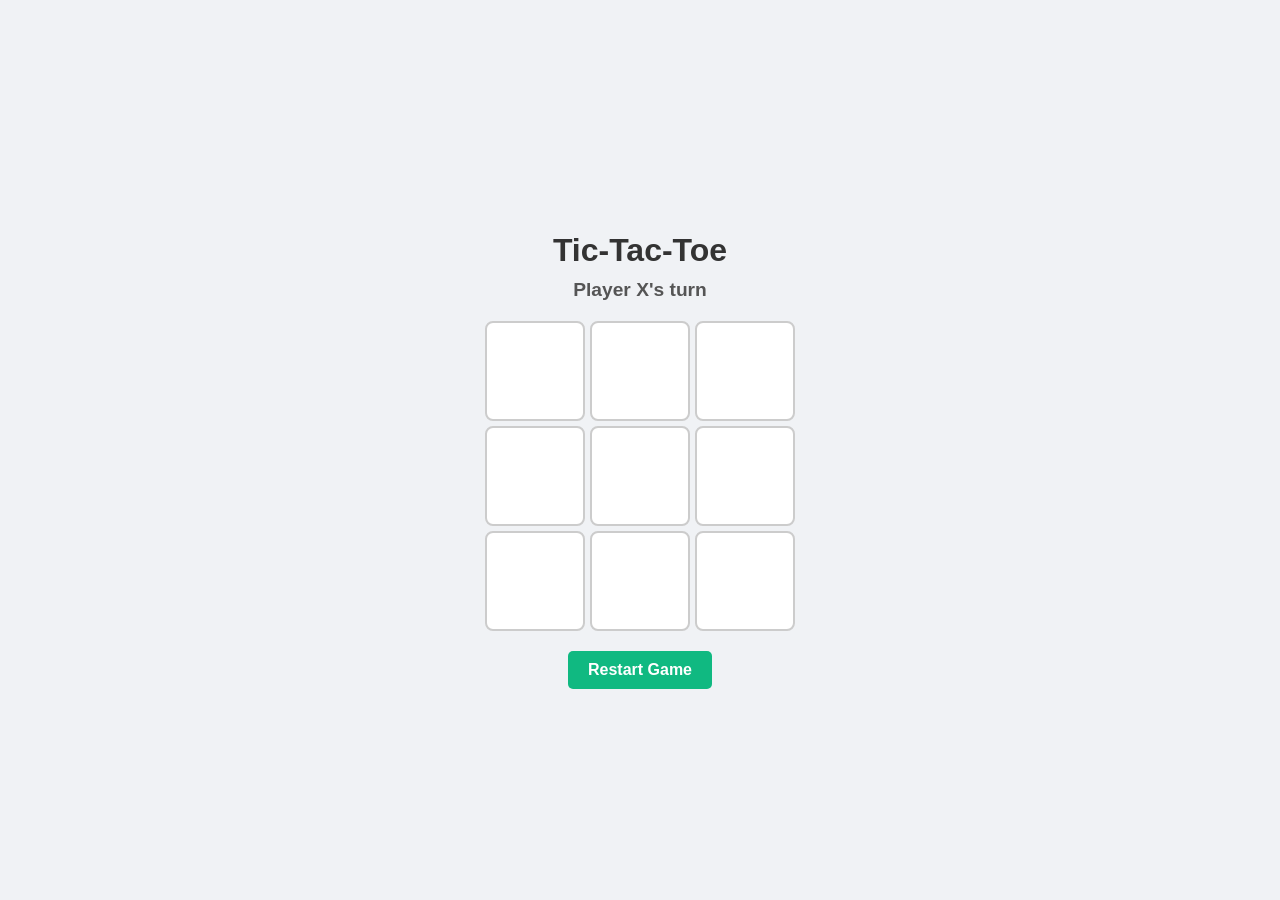
==== tic-tac-toe/index.html @ b9aaaea9 "base game" ====
<!DOCTYPE html>
<html lang="en">
<head>
    <meta charset="UTF-8">
    <meta name="viewport" content="width=device-width, initial-scale=1.0">
    <title>JavaScript Tic-Tac-Toe</title>
    <link rel="stylesheet" href="style.css">
</head>
<body>
    <div class="game-container">
        <h1>Tic-Tac-Toe</h1>
        <div id="status">Player X's turn</div>
        <div id="board" class="board">
            <div class="cell" data-index="0"></div>
            <div class="cell" data-index="1"></div>
            <div class="cell" data-index="2"></div>
            <div class="cell" data-index="3"></div>
            <div class="cell" data-index="4"></div>
            <div class="cell" data-index="5"></div>
            <div class="cell" data-index="6"></div>
            <div class="cell" data-index="7"></div>
            <div class="cell" data-index="8"></div>
        </div>
        <button id="restart-btn">Restart Game</button>
    </div>
    <script src="script.js"></script>
</body>
</html>
---- tic-tac-toe/style.css ----
body {
    font-family: 'Arial', sans-serif;
    background-color: #f0f2f5;
    display: flex;
    justify-content: center;
    align-items: center;
    height: 100vh;
    margin: 0;
}

.game-container {
    text-align: center;
}

h1 {
    color: #333;
    margin-bottom: 10px;
}

#status {
    font-size: 1.2rem;
    margin-bottom: 20px;
    font-weight: bold;
    color: #555;
}

.board {
    display: grid;
    grid-template-columns: repeat(3, 100px);
    grid-template-rows: repeat(3, 100px);
    gap: 5px;
    margin-bottom: 20px;
}

.cell {
    background-color: #fff;
    border: 2px solid #ccc;
    border-radius: 8px;
    font-size: 2.5rem;
    font-weight: bold;
    display: flex;
    justify-content: center;
    align-items: center;
    cursor: pointer;
    transition: background-color 0.2s;
}

.cell:hover {
    background-color: #eaf2ff;
}

.cell.x { color: #3b82f6; }
.cell.o { color: #ef4444; }

button {
    padding: 10px 20px;
    font-size: 1rem;
    font-weight: bold;
    background-color: #10b981;
    color: white;
    border: none;
    border-radius: 5px;
    cursor: pointer;
}

button:hover {
    background-color: #059669;
}
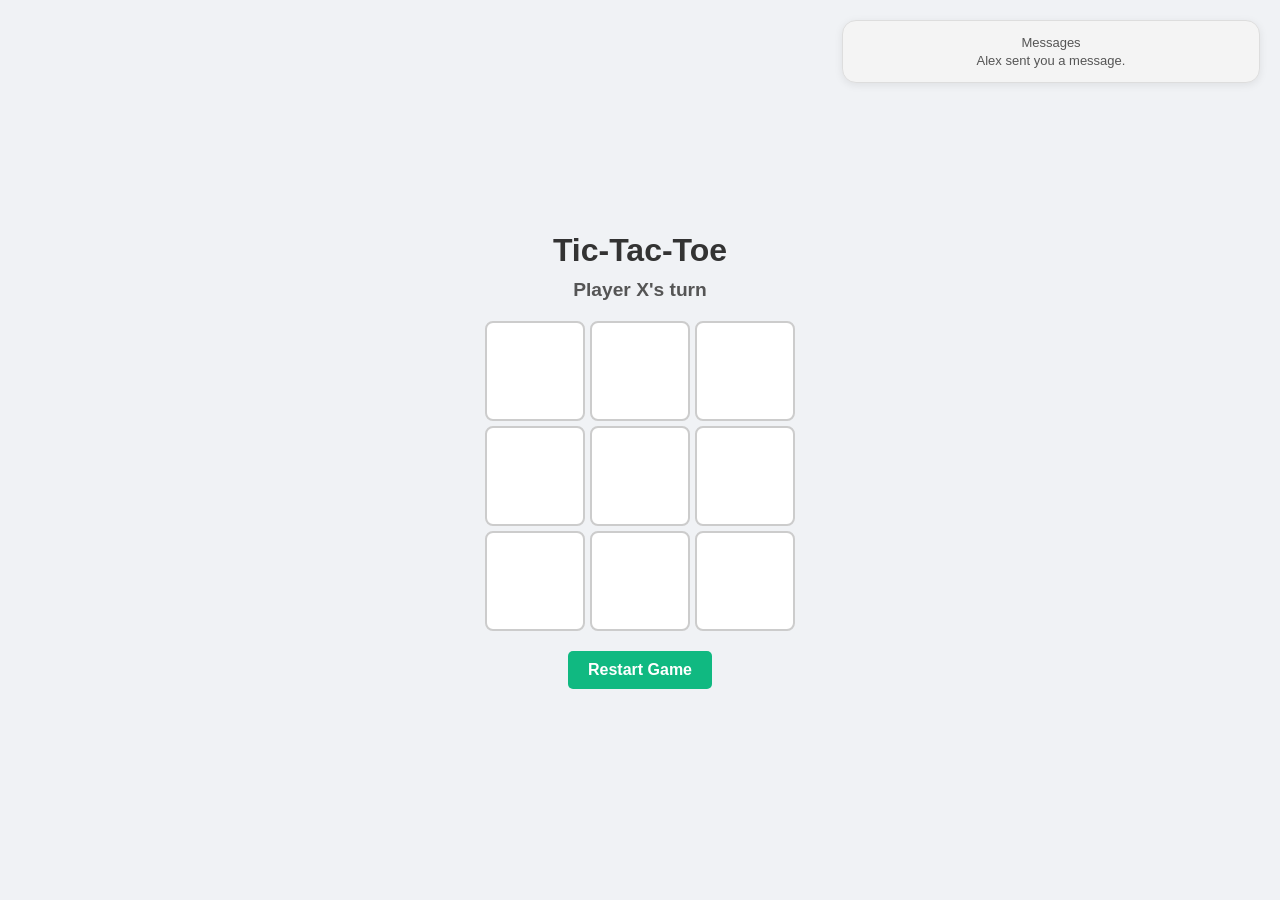
==== commit d316338f: "WIP: toast" ====
--- a/tic-tac-toe/index.html
+++ b/tic-tac-toe/index.html
@@ -10,6 +10,7 @@
     <div class="game-container">
         <h1>Tic-Tac-Toe</h1>
         <div id="status">Player X's turn</div>
+
         <div id="board" class="board">
             <div class="cell" data-index="0"></div>
             <div class="cell" data-index="1"></div>
@@ -22,6 +23,10 @@
             <div class="cell" data-index="8"></div>
         </div>
         <button id="restart-btn">Restart Game</button>
+        <div id="toast" class="toast blend">
+            <div class="toast-title">Messages</div>
+            <div class="toast-body">Alex sent you a message.</div>
+        </div>
     </div>
     <script src="script.js"></script>
 </body>
--- a/tic-tac-toe/style.css
+++ b/tic-tac-toe/style.css
@@ -66,3 +66,108 @@
 button:hover {
     background-color: #059669;
 }
+
+
+
+/* Toast container */
+.toast {
+    position: fixed;
+    top: 20px;
+    right: 20px;
+
+    width: min(90vw, 380px);
+    padding: 14px 18px;
+
+    border-radius: 14px;
+    z-index: 1000;
+
+    font-family: Arial, sans-serif;
+
+    /* Toast animation */
+    animation: fade 0.60s ease-out;
+}
+
+/* BLEND: Low visual prominence */
+.toast.blend {
+    background: #f4f4f4;
+    color: #555;
+
+    border: 1px solid #ddd;
+    box-shadow: 0 2px 8px rgba(0, 0, 0, 0.08);
+
+    font-size: 14px;
+    font-weight: 400;
+}
+
+.toast.blend .toast-title {
+    font-size: 13px;
+    font-weight: 400;
+    margin-bottom: 3px;
+}
+
+.toast.blend .toast-body {
+    font-size: 13px;
+    font-weight: 300;
+}
+
+/* STUN: High visual prominence */
+.toast.stun {
+    background: #ffeb3b;
+    color: #111;
+
+    border: 3px solid #111;
+    box-shadow: 0 6px 20px rgba(0, 0, 0, 0.3);
+
+    font-size: 16px;
+    font-weight: 700;
+}
+
+.toast.stun .toast-title {
+    font-size: 17px;
+    font-weight: 800;
+    margin-bottom: 4px;
+}
+
+.toast.stun .toast-body {
+    font-size: 16px;
+    font-weight: 600;
+}
+
+
+/* Animation */
+@keyframes slide {
+    from {
+        opacity: 0;
+        transform: translate(200px);
+    }
+
+    to {
+        opacity: 1;
+        transform: translate(0px);
+    }
+}
+
+/* Fade */
+@keyframes fade {
+    from {
+        opacity: 0;
+    }
+    to {
+        opacity: 1;
+    }
+}
+
+/* Pulse */
+@keyframes pulse {
+    0% {
+        opacity: 0;
+        transform: scale(0.8);
+    }
+    50% {
+        opacity: 1;
+        transform: scale(1.05);
+    }
+    100% {
+        transform: scale(1);
+    }
+}
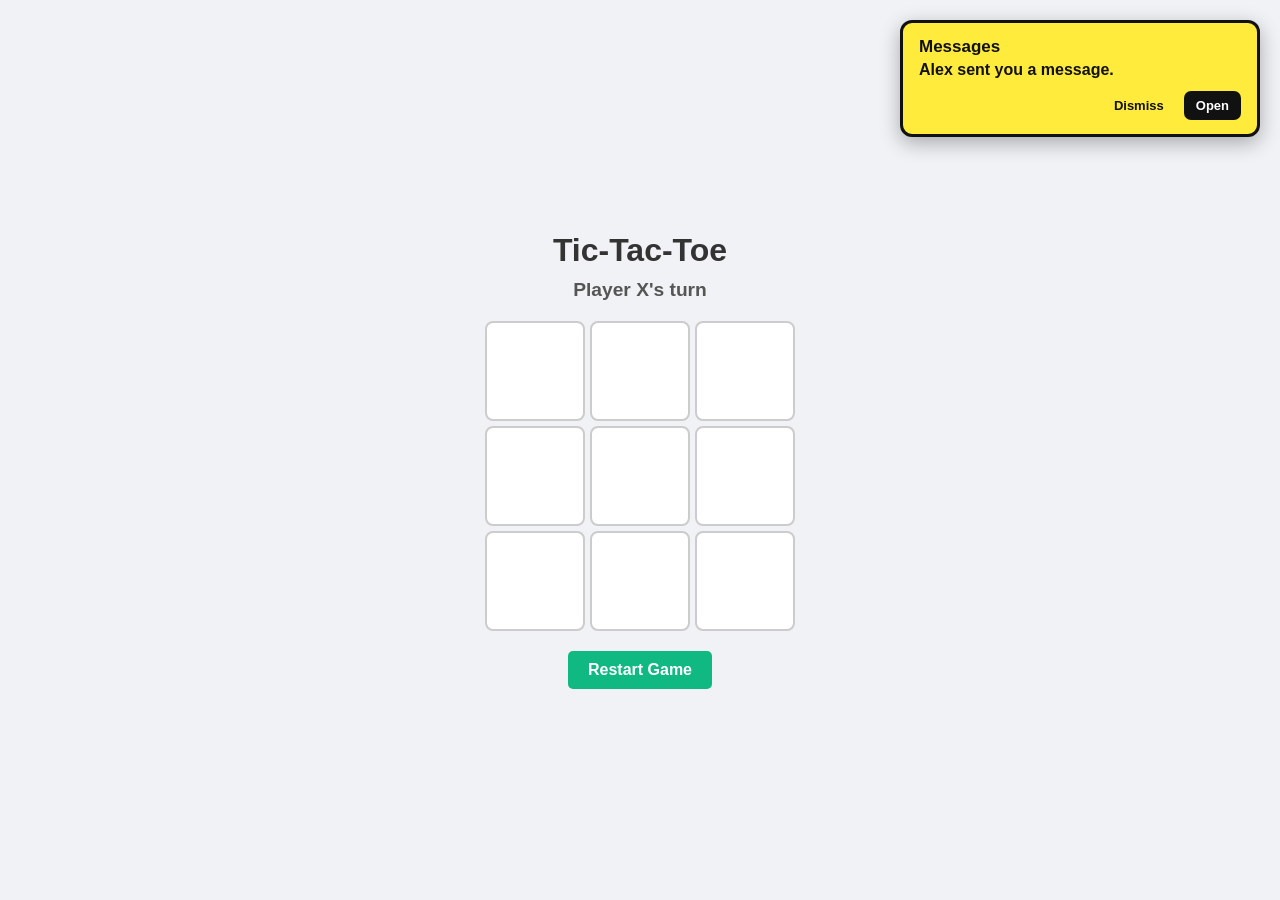
==== commit 14802d14: "more WIP on toast timing + logging" ====
--- a/tic-tac-toe/index.html
+++ b/tic-tac-toe/index.html
@@ -23,9 +23,18 @@
             <div class="cell" data-index="8"></div>
         </div>
         <button id="restart-btn">Restart Game</button>
-        <div id="toast" class="toast blend">
-            <div class="toast-title">Messages</div>
-            <div class="toast-body">Alex sent you a message.</div>
+    </div>
+    <div id="toast" class="toast blend">
+        <div class="toast-title">Messages</div>
+        <div class="toast-body">Alex sent you a message.</div>
+
+        <div class="toast-actions">
+            <button id="dismissButton" class="toast-button dismiss">
+                Dismiss
+            </button>
+            <button id="openButton" class="toast-button open">
+                Open
+            </button>
         </div>
     </div>
     <script src="script.js"></script>
--- a/tic-tac-toe/style.css
+++ b/tic-tac-toe/style.css
@@ -75,66 +75,59 @@
     top: 20px;
     right: 20px;
 
-    width: min(90vw, 380px);
-    padding: 14px 18px;
-
-    border-radius: 14px;
+    width: min(90vw, 360px);
+    padding: 14px 16px;
+
+    border-radius: 12px;
     z-index: 1000;
 
     font-family: Arial, sans-serif;
-
-    /* Toast animation */
-    animation: fade 0.60s ease-out;
-}
-
-/* BLEND: Low visual prominence */
-.toast.blend {
+    
+    box-sizing: border-box;     /* Prevent text from making the toast huge */
+}
+
+/* Low Prominence */
+.toast.low {
     background: #f4f4f4;
     color: #555;
-
     border: 1px solid #ddd;
-    box-shadow: 0 2px 8px rgba(0, 0, 0, 0.08);
-
-    font-size: 14px;
-    font-weight: 400;
-}
-
-.toast.blend .toast-title {
+
+    box-shadow: 0 2px 6px rgba(0, 0, 0, 0.08);
+}
+
+.toast.low .toast-title {
     font-size: 13px;
     font-weight: 400;
     margin-bottom: 3px;
 }
 
-.toast.blend .toast-body {
+.toast.low .toast-body {
     font-size: 13px;
     font-weight: 300;
 }
 
-/* STUN: High visual prominence */
-.toast.stun {
+/* High Prominence */
+.toast.high {
     background: #ffeb3b;
     color: #111;
-
     border: 3px solid #111;
+
     box-shadow: 0 6px 20px rgba(0, 0, 0, 0.3);
-
-    font-size: 16px;
-    font-weight: 700;
-}
-
-.toast.stun .toast-title {
+}
+
+.toast.high .toast-title {
     font-size: 17px;
     font-weight: 800;
     margin-bottom: 4px;
 }
 
-.toast.stun .toast-body {
+.toast.high .toast-body {
     font-size: 16px;
     font-weight: 600;
 }
 
 
-/* Animation */
+/* Animations */
 @keyframes slide {
     from {
         opacity: 0;
@@ -147,7 +140,6 @@
     }
 }
 
-/* Fade */
 @keyframes fade {
     from {
         opacity: 0;
@@ -157,7 +149,6 @@
     }
 }
 
-/* Pulse */
 @keyframes pulse {
     0% {
         opacity: 0;
@@ -171,3 +162,54 @@
         transform: scale(1);
     }
 }
+
+@keyframes toast-out {
+    from {
+        opacity: 1;
+    }
+
+    to {
+        opacity: 0;
+    }
+}
+
+.toast.slide {
+    animation: slide 0.60s ease-out;
+}
+.toast.fade {
+    animation: fade 0.60s ease-out;
+}
+.toast.pop {
+    animation: pop 0.60s ease-out;
+}
+.toast.hide {
+    animation: toast-out 0.30s ease-in forwards;
+}
+
+.toast-actions {
+    display: flex;
+    justify-content: flex-end;
+    gap: 8px;
+    margin-top: 12px;
+}
+
+.toast-button {
+    border: none;
+    border-radius: 7px;
+    padding: 7px 12px;
+
+    font-size: 13px;
+    font-weight: 600;
+
+    cursor: pointer;
+}
+
+.toast-button.dismiss {
+    background: transparent;
+    color: inherit;
+}
+
+.toast-button.open {
+    background: #111;
+    color: white;
+}
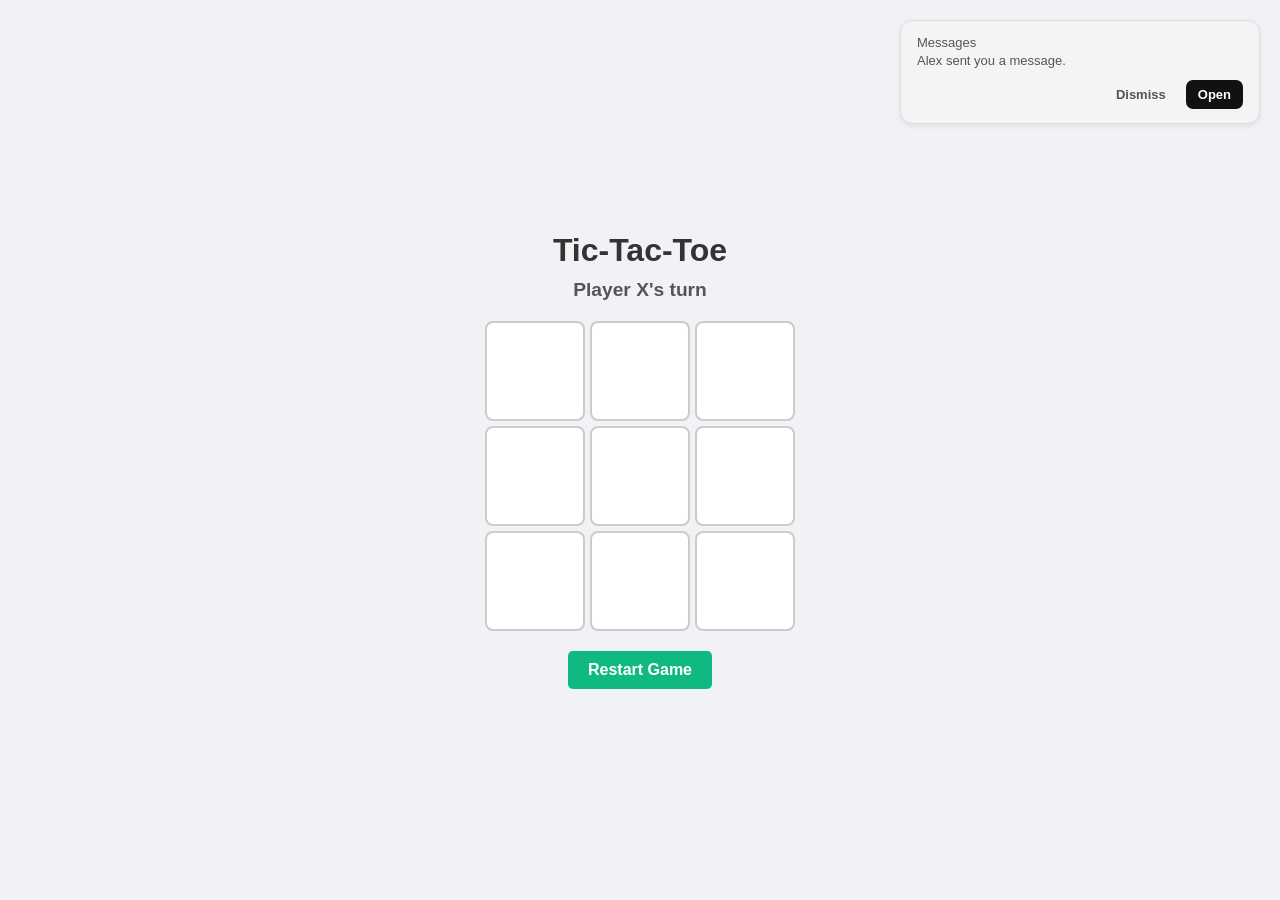
==== commit ca4f18f4: "html on site" ====
--- a/tic-tac-toe/index.html
+++ b/tic-tac-toe/index.html
@@ -37,6 +37,6 @@
             </button>
         </div>
     </div>
-    <script src="script.js"></script>
+    <script src="script.js" defer></script>
 </body>
 </html>
--- a/tic-tac-toe/style.css
+++ b/tic-tac-toe/style.css
@@ -213,3 +213,18 @@
     background: #111;
     color: white;
 }
+
+.toast.expanded {
+    width: min(90vw, 500px);
+    padding: 24px;
+}
+
+.toast.expanded .toast-title {
+    font-size: 20px;
+    font-weight: 700;
+}
+
+.toast.expanded .toast-body {
+    font-size: 16px;
+    line-height: 1.5;
+}
